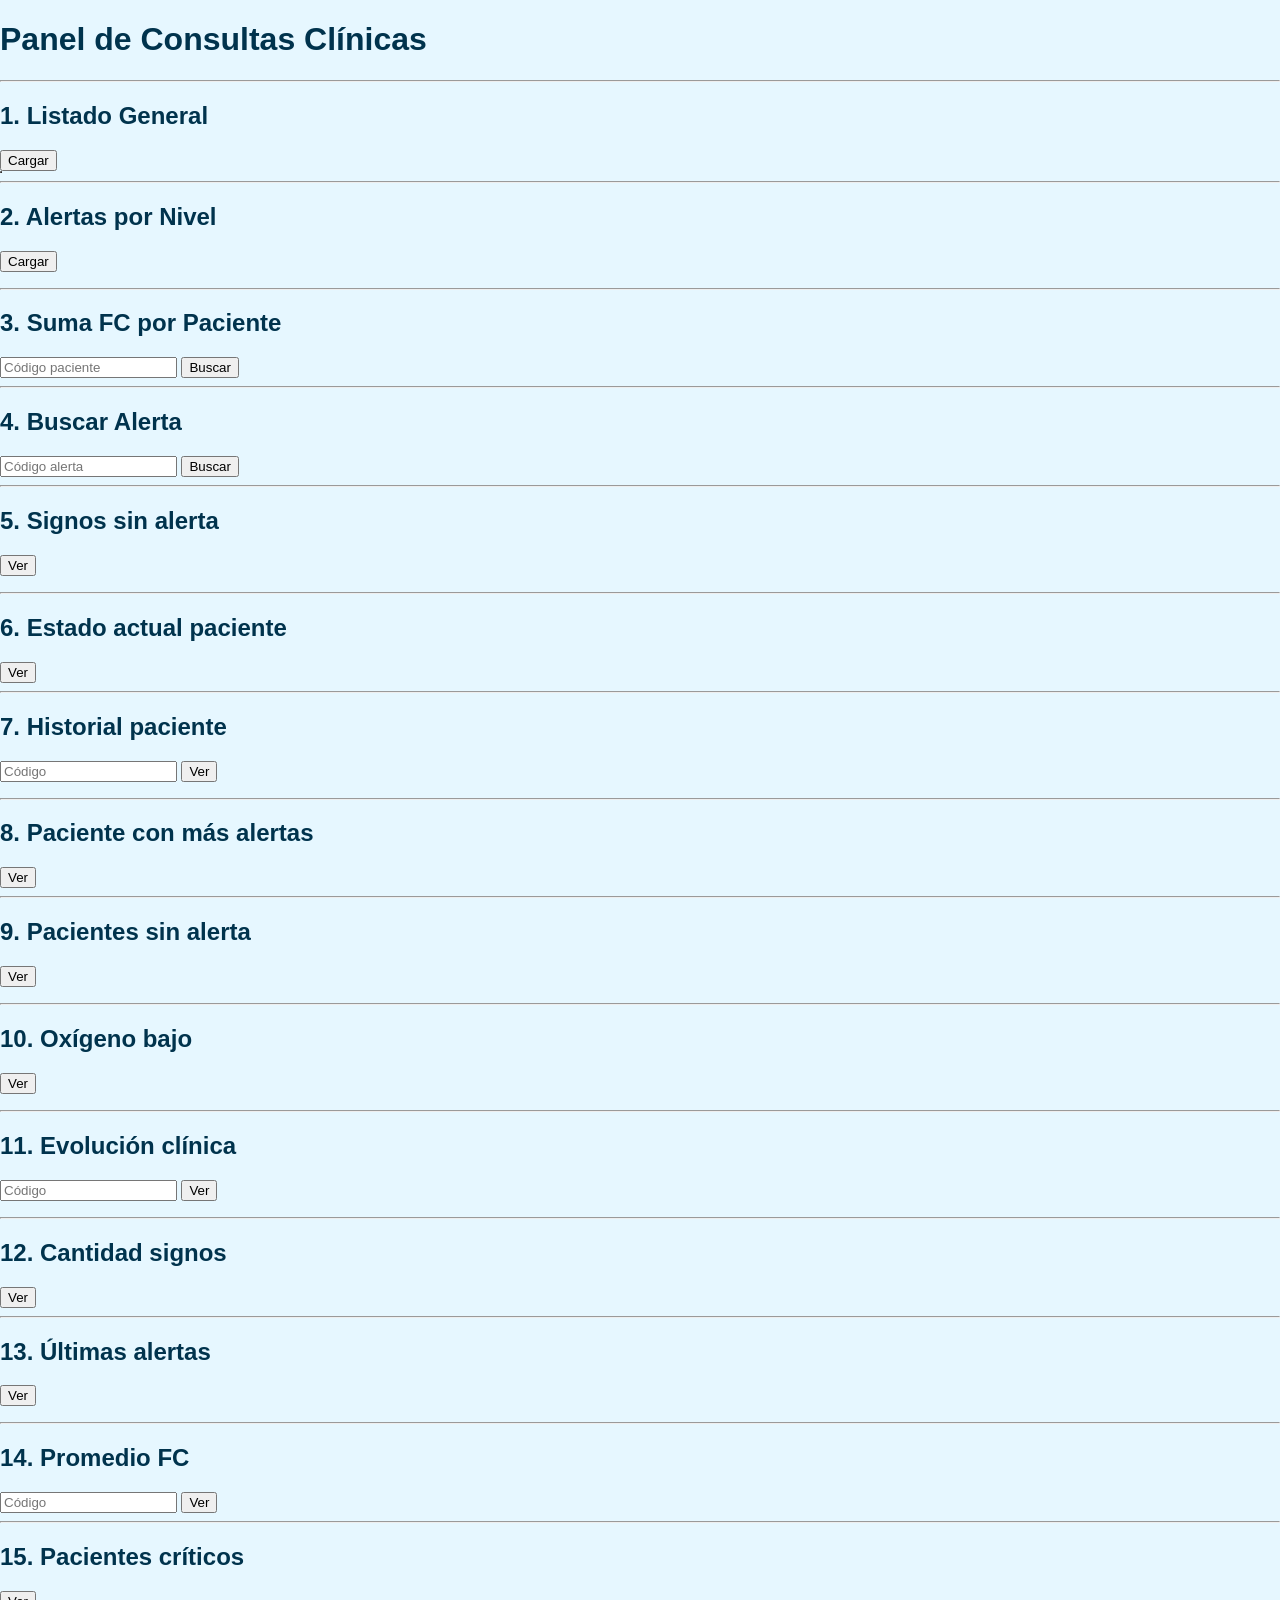
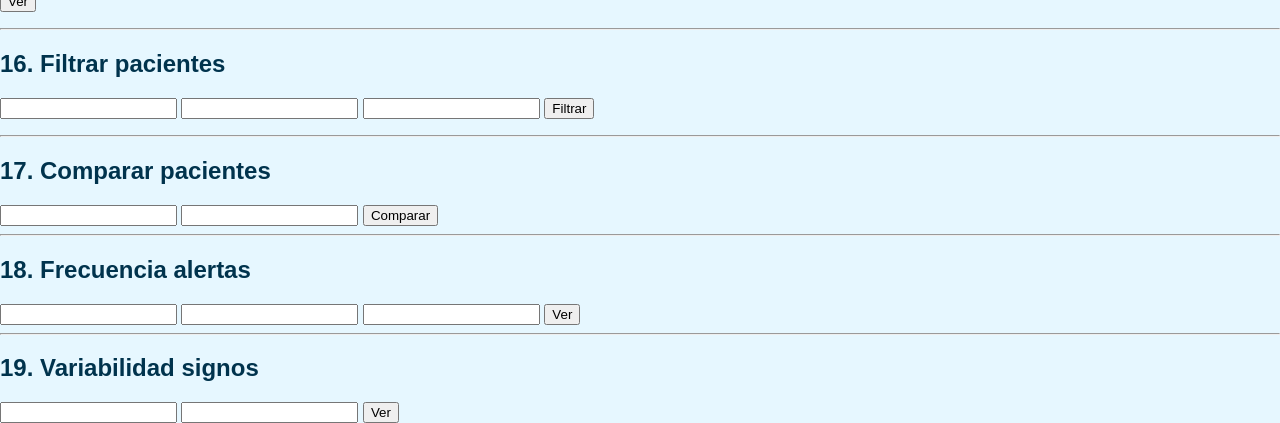
==== Frontend/pages/consultas.html @ 27ebd777 "arreglo de bug" ====
﻿<!DOCTYPE html>
<html lang="es">
<head>
    <meta charset="UTF-8">
    <title>Consultas Clínicas</title>
    <link rel="stylesheet" href="../css/styles.css">
</head>
<body>

    <h1>Panel de Consultas Clínicas</h1>

    <hr>

    <h2>1. Listado General</h2>
    <button onclick="listadoGeneral()">Cargar</button>
    <table border="1">
        <tbody id="tablaGeneral"></tbody>
    </table>

    <hr>

    <h2>2. Alertas por Nivel</h2>
    <button onclick="alertasNivel()">Cargar</button>
    <ul id="nivel"></ul>

    <hr>

    <h2>3. Suma FC por Paciente</h2>
    <input id="pacienteFC" placeholder="Código paciente">
    <button onclick="sumaFC()">Buscar</button>
    <div id="fc"></div>

    <hr>

    <h2>4. Buscar Alerta</h2>
    <input id="codAlerta" placeholder="Código alerta">
    <button onclick="buscarAlerta()">Buscar</button>
    <div id="alerta"></div>

    <hr>

    <h2>5. Signos sin alerta</h2>
    <button onclick="signosSinAlerta()">Ver</button>
    <ul id="sinAlerta"></ul>

    <hr>

    <h2>6. Estado actual paciente</h2>
    <button onclick="estadoPaciente()">Ver</button>
    <div id="estado"></div>

    <hr>

    <h2>7. Historial paciente</h2>
    <input id="histPaciente" placeholder="Código">
    <button onclick="historial()">Ver</button>
    <ul id="historial"></ul>

    <hr>

    <h2>8. Paciente con más alertas</h2>
    <button onclick="masAlertas()">Ver</button>
    <div id="mas"></div>

    <hr>

    <h2>9. Pacientes sin alerta</h2>
    <button onclick="sinAlertas()">Ver</button>
    <ul id="sin"></ul>

    <hr>

    <h2>10. Oxígeno bajo</h2>
    <button onclick="oxigenoBajo()">Ver</button>
    <ul id="oxi"></ul>

    <hr>

    <h2>11. Evolución clínica</h2>
    <input id="evoPaciente" placeholder="Código">
    <button onclick="evolucion()">Ver</button>
    <ul id="evo"></ul>

    <hr>

    <h2>12. Cantidad signos</h2>
    <button onclick="cantidadSignos()">Ver</button>
    <div id="cant"></div>

    <hr>

    <h2>13. Últimas alertas</h2>
    <button onclick="ultimasAlertas()">Ver</button>
    <ul id="ultimas"></ul>

    <hr>

    <h2>14. Promedio FC</h2>
    <input id="promPaciente" placeholder="Código">
    <button onclick="promedioFC()">Ver</button>
    <div id="prom"></div>

    <hr>

    <h2>15. Pacientes críticos</h2>
    <button onclick="criticos()">Ver</button>
    <ul id="criticos"></ul>

    <hr>

    <h2>16. Filtrar pacientes</h2>
    <input id="fcMin">
    <input id="fcMax">
    <input id="satMin">
    <button onclick="filtrar()">Filtrar</button>
    <ul id="filtrados"></ul>

    <hr>

    <h2>17. Comparar pacientes</h2>
    <input id="p1">
    <input id="p2">
    <button onclick="comparar()">Comparar</button>
    <div id="comp"></div>

    <hr>

    <h2>18. Frecuencia alertas</h2>
    <input id="faPaciente">
    <input id="fi">
    <input id="ff">
    <button onclick="freqAlertas()">Ver</button>
    <div id="fa"></div>

    <hr>

    <h2>19. Variabilidad signos</h2>
    <input id="vfi">
    <input id="vff">
    <button onclick="variabilidad()">Ver</button>
    <div id="var"></div>

    <script src="../js/consultas.js"></script>

</body>
</html>
---- Frontend/css/styles.css ----
﻿body {
    margin: 0;
    font-family: Arial, sans-serif;
    background: #e6f7ff;
    color: #00334d;
}

/* HEADER */
header {
    background: #00bcd4;
    color: white;
    text-align: center;
    padding: 20px;
}

/* CONTENEDOR */
.container {
    padding: 20px;
}

/* GRID */
.grid {
    display: grid;
    grid-template-columns: repeat(auto-fit, minmax(220px, 1fr));
    gap: 15px;
    margin-top: 20px;
}

/* TARJETAS */
.card {
    background: white;
    border: 2px solid #00bcd4;
    padding: 20px;
    text-align: center;
    text-decoration: none;
    color: #007c91;
    font-weight: bold;
    border-radius: 10px;
    transition: 0.3s;
}

    .card:hover {
        background: #00bcd4;
        color: white;
        transform: scale(1.05);
    }

/* FOOTER */
footer {
    text-align: center;
    padding: 15px;
    background: #b3ecff;
    margin-top: 30px;
}
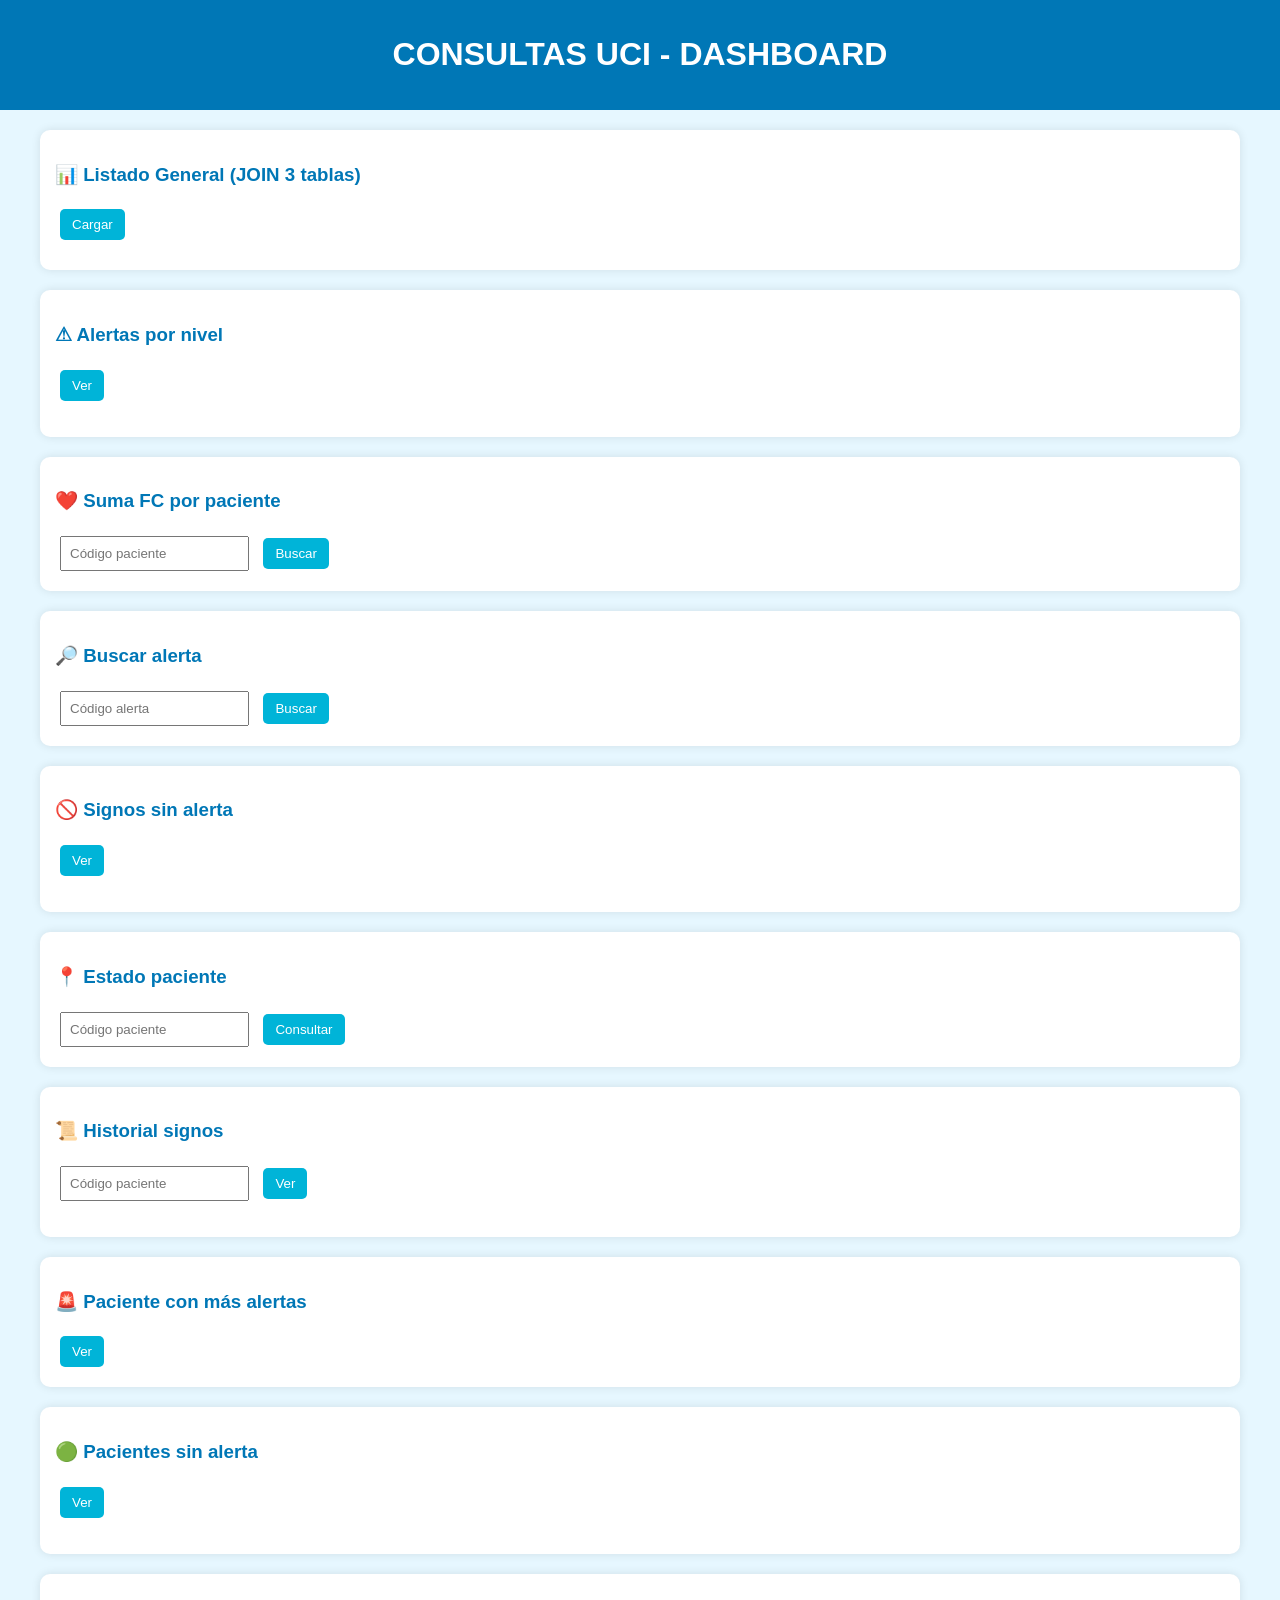
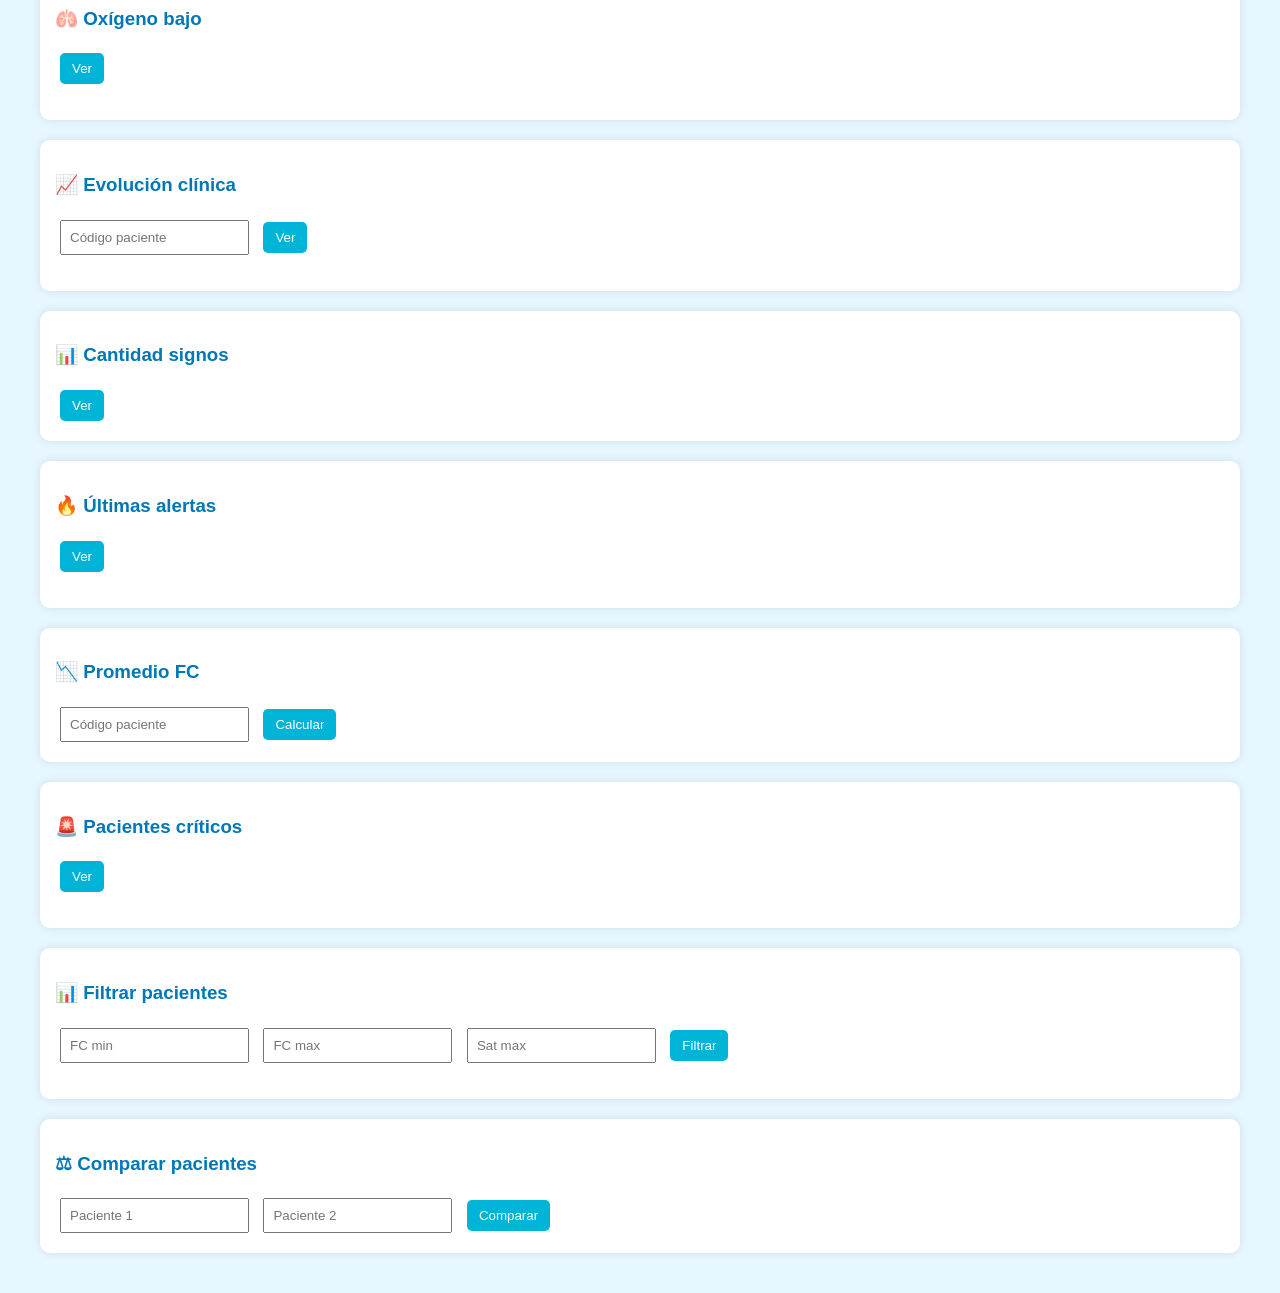
==== commit fd4a8bf1: "xd" ====
--- a/Frontend/pages/consultas.html
+++ b/Frontend/pages/consultas.html
@@ -1,146 +1,360 @@
 ﻿<!DOCTYPE html>
 <html lang="es">
 <head>
-    <meta charset="UTF-8">
-    <title>Consultas Clínicas</title>
-    <link rel="stylesheet" href="../css/styles.css">
+<meta charset="UTF-8">
+<title>Dashboard Consultas UCI</title>
+
+<style>
+body{
+    font-family: Arial;
+    margin:0;
+    background:#e6f7ff;
+}
+
+header{
+    background:#0077b6;
+    color:white;
+    padding:15px;
+    text-align:center;
+}
+
+.container{
+    max-width:1200px;
+    margin:auto;
+    padding:20px;
+}
+
+.card{
+    background:white;
+    padding:15px;
+    margin-bottom:20px;
+    border-radius:10px;
+    box-shadow:0 0 10px rgba(0,0,0,0.1);
+}
+
+h3{
+    color:#0077b6;
+}
+
+button{
+    background:#00b4d8;
+    border:none;
+    color:white;
+    padding:8px 12px;
+    margin:5px;
+    cursor:pointer;
+    border-radius:5px;
+}
+
+button:hover{
+    background:#0077b6;
+}
+
+input{
+    padding:8px;
+    margin:5px;
+}
+
+table{
+    width:100%;
+    border-collapse:collapse;
+    margin-top:10px;
+}
+
+th, td{
+    border:1px solid #ddd;
+    padding:8px;
+    text-align:center;
+}
+
+th{
+    background:#0077b6;
+    color:white;
+}
+</style>
 </head>
+
 <body>
 
-    <h1>Panel de Consultas Clínicas</h1>
-
-    <hr>
-
-    <h2>1. Listado General</h2>
-    <button onclick="listadoGeneral()">Cargar</button>
-    <table border="1">
-        <tbody id="tablaGeneral"></tbody>
-    </table>
-
-    <hr>
-
-    <h2>2. Alertas por Nivel</h2>
-    <button onclick="alertasNivel()">Cargar</button>
-    <ul id="nivel"></ul>
-
-    <hr>
-
-    <h2>3. Suma FC por Paciente</h2>
-    <input id="pacienteFC" placeholder="Código paciente">
-    <button onclick="sumaFC()">Buscar</button>
-    <div id="fc"></div>
-
-    <hr>
-
-    <h2>4. Buscar Alerta</h2>
-    <input id="codAlerta" placeholder="Código alerta">
-    <button onclick="buscarAlerta()">Buscar</button>
-    <div id="alerta"></div>
-
-    <hr>
-
-    <h2>5. Signos sin alerta</h2>
-    <button onclick="signosSinAlerta()">Ver</button>
-    <ul id="sinAlerta"></ul>
-
-    <hr>
-
-    <h2>6. Estado actual paciente</h2>
-    <button onclick="estadoPaciente()">Ver</button>
-    <div id="estado"></div>
-
-    <hr>
-
-    <h2>7. Historial paciente</h2>
-    <input id="histPaciente" placeholder="Código">
-    <button onclick="historial()">Ver</button>
-    <ul id="historial"></ul>
-
-    <hr>
-
-    <h2>8. Paciente con más alertas</h2>
-    <button onclick="masAlertas()">Ver</button>
-    <div id="mas"></div>
-
-    <hr>
-
-    <h2>9. Pacientes sin alerta</h2>
-    <button onclick="sinAlertas()">Ver</button>
-    <ul id="sin"></ul>
-
-    <hr>
-
-    <h2>10. Oxígeno bajo</h2>
-    <button onclick="oxigenoBajo()">Ver</button>
-    <ul id="oxi"></ul>
-
-    <hr>
-
-    <h2>11. Evolución clínica</h2>
-    <input id="evoPaciente" placeholder="Código">
-    <button onclick="evolucion()">Ver</button>
-    <ul id="evo"></ul>
-
-    <hr>
-
-    <h2>12. Cantidad signos</h2>
-    <button onclick="cantidadSignos()">Ver</button>
-    <div id="cant"></div>
-
-    <hr>
-
-    <h2>13. Últimas alertas</h2>
-    <button onclick="ultimasAlertas()">Ver</button>
-    <ul id="ultimas"></ul>
-
-    <hr>
-
-    <h2>14. Promedio FC</h2>
-    <input id="promPaciente" placeholder="Código">
-    <button onclick="promedioFC()">Ver</button>
-    <div id="prom"></div>
-
-    <hr>
-
-    <h2>15. Pacientes críticos</h2>
-    <button onclick="criticos()">Ver</button>
-    <ul id="criticos"></ul>
-
-    <hr>
-
-    <h2>16. Filtrar pacientes</h2>
-    <input id="fcMin">
-    <input id="fcMax">
-    <input id="satMin">
-    <button onclick="filtrar()">Filtrar</button>
-    <ul id="filtrados"></ul>
-
-    <hr>
-
-    <h2>17. Comparar pacientes</h2>
-    <input id="p1">
-    <input id="p2">
-    <button onclick="comparar()">Comparar</button>
-    <div id="comp"></div>
-
-    <hr>
-
-    <h2>18. Frecuencia alertas</h2>
-    <input id="faPaciente">
-    <input id="fi">
-    <input id="ff">
-    <button onclick="freqAlertas()">Ver</button>
-    <div id="fa"></div>
-
-    <hr>
-
-    <h2>19. Variabilidad signos</h2>
-    <input id="vfi">
-    <input id="vff">
-    <button onclick="variabilidad()">Ver</button>
-    <div id="var"></div>
-
-    <script src="../js/consultas.js"></script>
+<header>
+<h1>CONSULTAS UCI - DASHBOARD</h1>
+</header>
+
+<div class="container">
+
+<!-- 1 -->
+<div class="card">
+<h3>📊 Listado General (JOIN 3 tablas)</h3>
+<button onclick="listadoGeneral()">Cargar</button>
+<table><tbody id="tablaGeneral"></tbody></table>
+</div>
+
+<!-- 2 -->
+<div class="card">
+<h3>⚠ Alertas por nivel</h3>
+<button onclick="alertasNivel()">Ver</button>
+<ul id="nivel"></ul>
+</div>
+
+<!-- 3 -->
+<div class="card">
+<h3>❤️ Suma FC por paciente</h3>
+<input id="pacienteFC" placeholder="Código paciente">
+<button onclick="sumaFC()">Buscar</button>
+<div id="fc"></div>
+</div>
+
+<!-- 4 -->
+<div class="card">
+<h3>🔎 Buscar alerta</h3>
+<input id="codAlerta" placeholder="Código alerta">
+<button onclick="buscarAlerta()">Buscar</button>
+<div id="alerta"></div>
+</div>
+
+<!-- 5 -->
+<div class="card">
+<h3>🚫 Signos sin alerta</h3>
+<button onclick="signosSinAlerta()">Ver</button>
+<ul id="sinAlerta"></ul>
+</div>
+
+<!-- 6 -->
+<div class="card">
+<h3>📍 Estado paciente</h3>
+<input id="estadoPacienteCod" placeholder="Código paciente">
+<button onclick="estadoPaciente()">Consultar</button>
+<div id="estado"></div>
+</div>
+
+<!-- 7 -->
+<div class="card">
+<h3>📜 Historial signos</h3>
+<input id="histPaciente" placeholder="Código paciente">
+<button onclick="historial()">Ver</button>
+<ul id="historial"></ul>
+</div>
+
+<!-- 8 -->
+<div class="card">
+<h3>🚨 Paciente con más alertas</h3>
+<button onclick="masAlertas()">Ver</button>
+<div id="mas"></div>
+</div>
+
+<!-- 9 -->
+<div class="card">
+<h3>🟢 Pacientes sin alerta</h3>
+<button onclick="sinAlertas()">Ver</button>
+<ul id="sin"></ul>
+</div>
+
+<!-- 10 -->
+<div class="card">
+<h3>🫁 Oxígeno bajo</h3>
+<button onclick="oxigenoBajo()">Ver</button>
+<ul id="oxi"></ul>
+</div>
+
+<!-- 11 -->
+<div class="card">
+<h3>📈 Evolución clínica</h3>
+<input id="evoPaciente" placeholder="Código paciente">
+<button onclick="evolucion()">Ver</button>
+<ul id="evo"></ul>
+</div>
+
+<!-- 12 -->
+<div class="card">
+<h3>📊 Cantidad signos</h3>
+<button onclick="cantidadSignos()">Ver</button>
+<div id="cant"></div>
+</div>
+
+<!-- 13 -->
+<div class="card">
+<h3>🔥 Últimas alertas</h3>
+<button onclick="ultimasAlertas()">Ver</button>
+<ul id="ultimas"></ul>
+</div>
+
+<!-- 14 -->
+<div class="card">
+<h3>📉 Promedio FC</h3>
+<input id="promPaciente" placeholder="Código paciente">
+<button onclick="promedioFC()">Calcular</button>
+<div id="prom"></div>
+</div>
+
+<!-- 15 -->
+<div class="card">
+<h3>🚨 Pacientes críticos</h3>
+<button onclick="criticos()">Ver</button>
+<ul id="criticos"></ul>
+</div>
+
+<!-- 16 -->
+<div class="card">
+<h3>📊 Filtrar pacientes</h3>
+<input id="fcMin" placeholder="FC min">
+<input id="fcMax" placeholder="FC max">
+<input id="satMin" placeholder="Sat max">
+<button onclick="filtrar()">Filtrar</button>
+<ul id="filtrados"></ul>
+</div>
+
+<!-- 17 -->
+<div class="card">
+<h3>⚖ Comparar pacientes</h3>
+<input id="p1" placeholder="Paciente 1">
+<input id="p2" placeholder="Paciente 2">
+<button onclick="comparar()">Comparar</button>
+<div id="comp"></div>
+</div>
+
+</div>
+
+<script>
+
+const API = "https://cuidados-criticos-production.up.railway.app/api/Consultas";
+
+// 1
+async function listadoGeneral(){
+    const r = await fetch(API + "/listado-general");
+    const d = await r.json();
+    document.getElementById("tablaGeneral").innerHTML =
+        d.map(x => `<tr><td>${JSON.stringify(x)}</td></tr>`).join("");
+}
+
+// 2
+async function alertasNivel(){
+    const r = await fetch(API + "/alertas-por-nivel");
+    const d = await r.json();
+    document.getElementById("nivel").innerHTML =
+        d.map(x => `<li>${x.nivel} - ${x.cantidad}</li>`).join("");
+}
+
+// 3
+async function sumaFC(){
+    const c = document.getElementById("pacienteFC").value;
+    const r = await fetch(API + `/frecuencia-cardiaca-por-paciente?codigo=${c}`);
+    document.getElementById("fc").innerText = await r.text();
+}
+
+// 4
+async function buscarAlerta(){
+    const c = document.getElementById("codAlerta").value;
+    const r = await fetch(API + `/Alerta-por-codigo/${c}`);
+    document.getElementById("alerta").innerText = await r.text();
+}
+
+// 5
+async function signosSinAlerta(){
+    const r = await fetch(API + "/Signo-sin-alerta");
+    const d = await r.json();
+    document.getElementById("sinAlerta").innerHTML =
+        d.map(x => `<li>${x.codigoSigno}</li>`).join("");
+}
+
+// 6
+async function estadoPaciente(){
+    const c = document.getElementById("estadoPacienteCod").value;
+    const r = await fetch(API + `/estado-actual-paciente/${c}`);
+    document.getElementById("estado").innerText = await r.text();
+}
+
+// 7
+async function historial(){
+    const c = document.getElementById("histPaciente").value;
+    const r = await fetch(API + `/historial-signos/${c}`);
+    const d = await r.json();
+    document.getElementById("historial").innerHTML =
+        d.map(x => `<li>${JSON.stringify(x)}</li>`).join("");
+}
+
+// 8
+async function masAlertas(){
+    const r = await fetch(API + "/Paciente-con-mas-alertas");
+    document.getElementById("mas").innerText = await r.text();
+}
+
+// 9
+async function sinAlertas(){
+    const r = await fetch(API + "/Paciente-sin-alerta");
+    const d = await r.json();
+    document.getElementById("sin").innerHTML =
+        d.map(x => `<li>${x.codigo}</li>`).join("");
+}
+
+// 10
+async function oxigenoBajo(){
+    const r = await fetch(API + "/Oxigeno%20bajo");
+    const d = await r.json();
+    document.getElementById("oxi").innerHTML =
+        d.map(x => `<li>${x.codigo} - ${x.saturacion_oxigeno}</li>`).join("");
+}
+
+// 11
+async function evolucion(){
+    const c = document.getElementById("evoPaciente").value;
+    const r = await fetch(API + `/evolucion-clinica/${c}`);
+    const d = await r.json();
+    document.getElementById("evo").innerHTML =
+        d.map(x => `<li>${JSON.stringify(x)}</li>`).join("");
+}
+
+// 12
+async function cantidadSignos(){
+    const r = await fetch(API + "/Cantidad-signos");
+    document.getElementById("cant").innerText = await r.text();
+}
+
+// 13
+async function ultimasAlertas(){
+    const r = await fetch(API + "/Mostrar-ultimas-alertas");
+    const d = await r.json();
+    document.getElementById("ultimas").innerHTML =
+        d.map(x => `<li>${x.codigo}</li>`).join("");
+}
+
+// 14
+async function promedioFC(){
+    const c = document.getElementById("promPaciente").value;
+    const r = await fetch(API + `/promedio-fc/${c}`);
+    document.getElementById("prom").innerText = await r.text();
+}
+
+// 15
+async function criticos(){
+    const r = await fetch(API + "/Pacientes-criticos-con-alerta");
+    const d = await r.json();
+    document.getElementById("criticos").innerHTML =
+        d.map(x => `<li>${x.pacienteCritico}</li>`).join("");
+}
+
+// 16
+async function filtrar(){
+    const fcMin = document.getElementById("fcMin").value;
+    const fcMax = document.getElementById("fcMax").value;
+    const satMin = document.getElementById("satMin").value;
+
+    const r = await fetch(API + `/filtrar-pacientes-rango?fcMin=${fcMin}&fcMax=${fcMax}&satMin=${satMin}`);
+    const d = await r.json();
+
+    document.getElementById("filtrados").innerHTML =
+        d.map(x => `<li>${x.paciente}</li>`).join("");
+}
+
+// 17
+async function comparar(){
+    const p1 = document.getElementById("p1").value;
+    const p2 = document.getElementById("p2").value;
+
+    const r = await fetch(API + `/comparar-pacientes?cod1=${p1}&cod2=${p2}`);
+    document.getElementById("comp").innerText = await r.text();
+}
+
+</script>
 
 </body>
 </html>
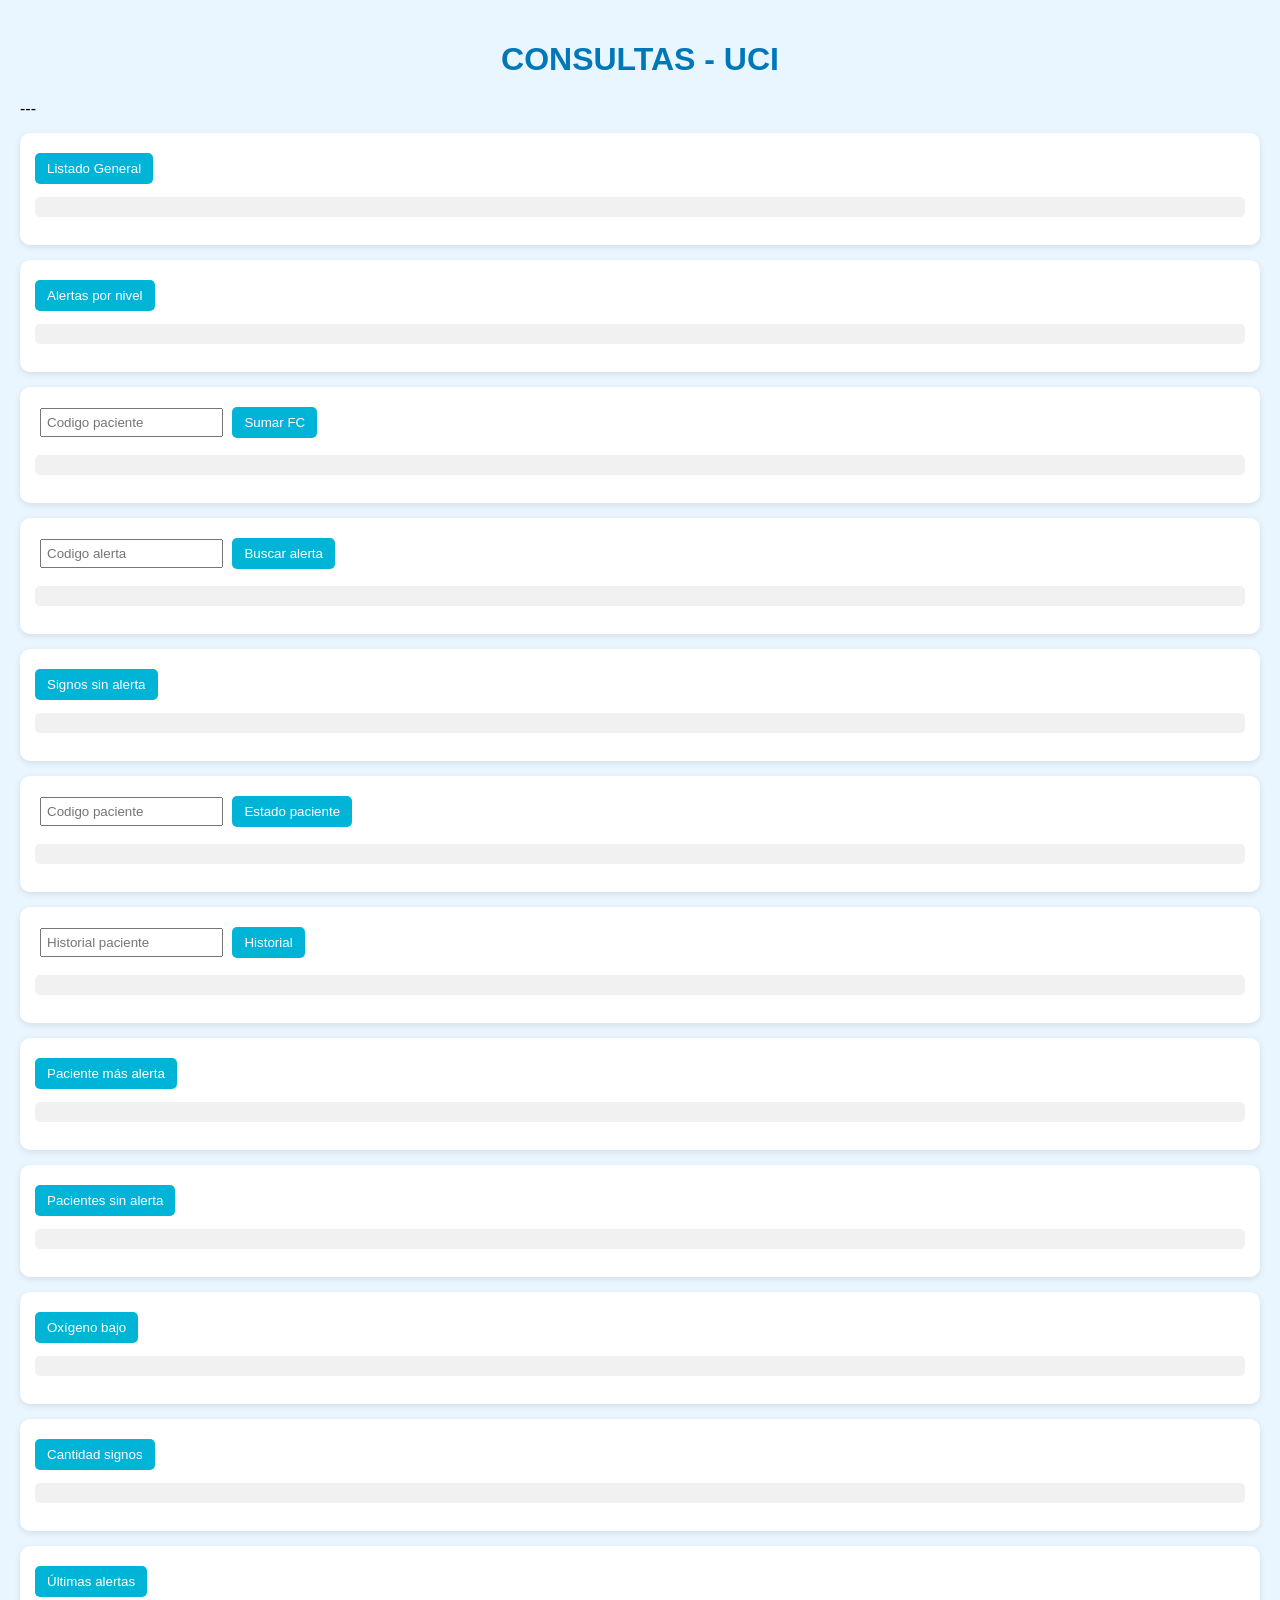
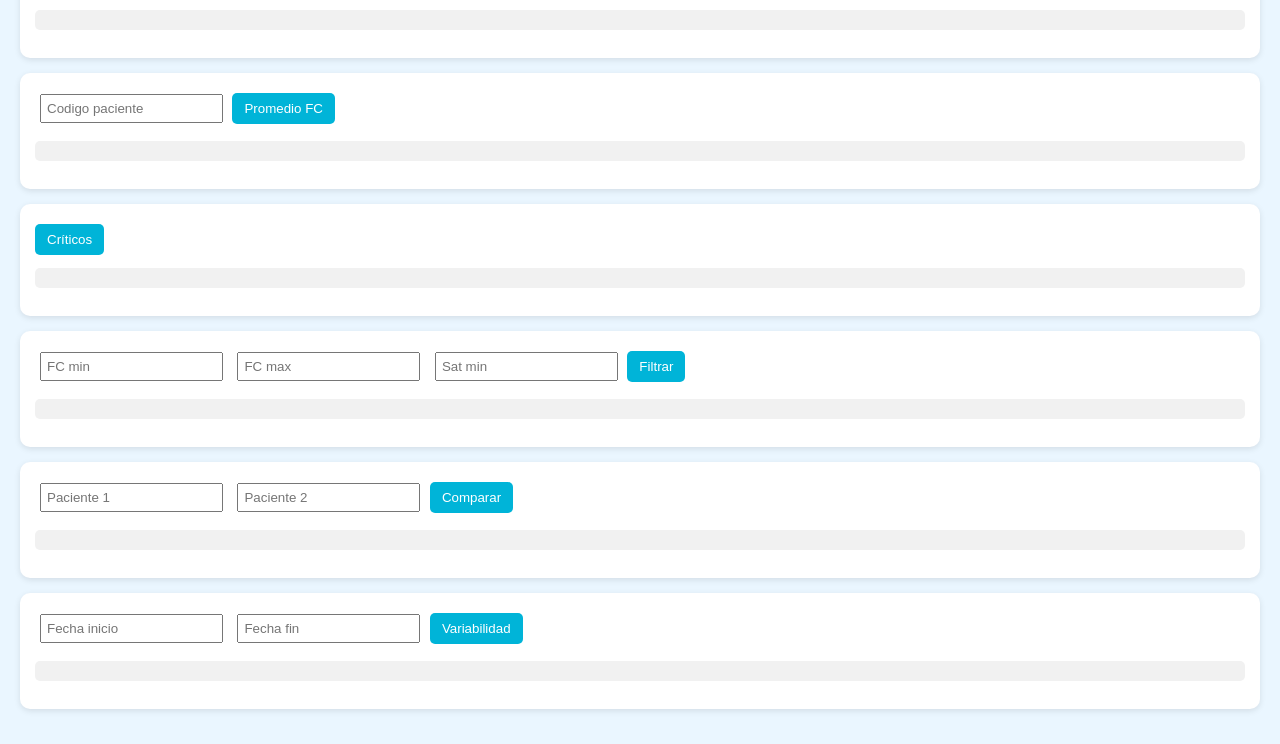
==== commit d3fe9ed1: "cd" ====
--- a/Frontend/pages/consultas.html
+++ b/Frontend/pages/consultas.html
@@ -2,359 +2,334 @@
 <html lang="es">
 <head>
 <meta charset="UTF-8">
-<title>Dashboard Consultas UCI</title>
+<title>Consultas - Cuidados Críticos</title>
 
 <style>
-body{
-    font-family: Arial;
-    margin:0;
-    background:#e6f7ff;
-}
-
-header{
-    background:#0077b6;
-    color:white;
-    padding:15px;
-    text-align:center;
-}
-
-.container{
-    max-width:1200px;
-    margin:auto;
-    padding:20px;
-}
-
-.card{
-    background:white;
-    padding:15px;
-    margin-bottom:20px;
-    border-radius:10px;
-    box-shadow:0 0 10px rgba(0,0,0,0.1);
-}
-
-h3{
-    color:#0077b6;
-}
-
-button{
-    background:#00b4d8;
-    border:none;
-    color:white;
-    padding:8px 12px;
-    margin:5px;
-    cursor:pointer;
-    border-radius:5px;
-}
-
-button:hover{
-    background:#0077b6;
-}
-
-input{
-    padding:8px;
-    margin:5px;
-}
-
-table{
-    width:100%;
-    border-collapse:collapse;
-    margin-top:10px;
-}
-
-th, td{
-    border:1px solid #ddd;
-    padding:8px;
-    text-align:center;
-}
-
-th{
-    background:#0077b6;
-    color:white;
-}
+    body {
+        font-family: Arial;
+        background: #eaf6ff;
+        margin: 0;
+        padding: 20px;
+    }
+
+    h1 {
+        text-align: center;
+        color: #0077b6;
+    }
+
+    .card {
+        background: white;
+        padding: 15px;
+        margin: 15px 0;
+        border-radius: 10px;
+        box-shadow: 0px 2px 6px rgba(0,0,0,0.1);
+    }
+
+    button {
+        background: #00b4d8;
+        color: white;
+        border: none;
+        padding: 8px 12px;
+        margin-top: 5px;
+        cursor: pointer;
+        border-radius: 5px;
+    }
+
+    button:hover {
+        background: #0077b6;
+    }
+
+    input {
+        padding: 5px;
+        margin: 5px;
+    }
+
+    pre {
+        background: #f1f1f1;
+        padding: 10px;
+        border-radius: 5px;
+    }
 </style>
 </head>
 
 <body>
 
-<header>
-<h1>CONSULTAS UCI - DASHBOARD</h1>
-</header>
-
-<div class="container">
-
-<!-- 1 -->
-<div class="card">
-<h3>📊 Listado General (JOIN 3 tablas)</h3>
-<button onclick="listadoGeneral()">Cargar</button>
-<table><tbody id="tablaGeneral"></tbody></table>
-</div>
-
-<!-- 2 -->
-<div class="card">
-<h3>⚠ Alertas por nivel</h3>
-<button onclick="alertasNivel()">Ver</button>
-<ul id="nivel"></ul>
-</div>
-
-<!-- 3 -->
-<div class="card">
-<h3>❤️ Suma FC por paciente</h3>
-<input id="pacienteFC" placeholder="Código paciente">
-<button onclick="sumaFC()">Buscar</button>
-<div id="fc"></div>
-</div>
-
-<!-- 4 -->
-<div class="card">
-<h3>🔎 Buscar alerta</h3>
-<input id="codAlerta" placeholder="Código alerta">
-<button onclick="buscarAlerta()">Buscar</button>
-<div id="alerta"></div>
-</div>
-
-<!-- 5 -->
-<div class="card">
-<h3>🚫 Signos sin alerta</h3>
-<button onclick="signosSinAlerta()">Ver</button>
-<ul id="sinAlerta"></ul>
-</div>
-
-<!-- 6 -->
-<div class="card">
-<h3>📍 Estado paciente</h3>
-<input id="estadoPacienteCod" placeholder="Código paciente">
-<button onclick="estadoPaciente()">Consultar</button>
-<div id="estado"></div>
-</div>
-
-<!-- 7 -->
-<div class="card">
-<h3>📜 Historial signos</h3>
-<input id="histPaciente" placeholder="Código paciente">
-<button onclick="historial()">Ver</button>
-<ul id="historial"></ul>
-</div>
-
-<!-- 8 -->
-<div class="card">
-<h3>🚨 Paciente con más alertas</h3>
-<button onclick="masAlertas()">Ver</button>
-<div id="mas"></div>
-</div>
-
-<!-- 9 -->
-<div class="card">
-<h3>🟢 Pacientes sin alerta</h3>
-<button onclick="sinAlertas()">Ver</button>
-<ul id="sin"></ul>
-</div>
-
-<!-- 10 -->
-<div class="card">
-<h3>🫁 Oxígeno bajo</h3>
-<button onclick="oxigenoBajo()">Ver</button>
-<ul id="oxi"></ul>
-</div>
-
-<!-- 11 -->
-<div class="card">
-<h3>📈 Evolución clínica</h3>
-<input id="evoPaciente" placeholder="Código paciente">
-<button onclick="evolucion()">Ver</button>
-<ul id="evo"></ul>
-</div>
-
-<!-- 12 -->
-<div class="card">
-<h3>📊 Cantidad signos</h3>
-<button onclick="cantidadSignos()">Ver</button>
-<div id="cant"></div>
-</div>
-
-<!-- 13 -->
-<div class="card">
-<h3>🔥 Últimas alertas</h3>
-<button onclick="ultimasAlertas()">Ver</button>
-<ul id="ultimas"></ul>
-</div>
-
-<!-- 14 -->
-<div class="card">
-<h3>📉 Promedio FC</h3>
-<input id="promPaciente" placeholder="Código paciente">
-<button onclick="promedioFC()">Calcular</button>
-<div id="prom"></div>
-</div>
-
-<!-- 15 -->
-<div class="card">
-<h3>🚨 Pacientes críticos</h3>
-<button onclick="criticos()">Ver</button>
-<ul id="criticos"></ul>
-</div>
-
-<!-- 16 -->
-<div class="card">
-<h3>📊 Filtrar pacientes</h3>
+<h1>CONSULTAS - UCI</h1>
+
+<script>
+const API = "https://cuidados-criticos-production.up.railway.app";
+
+/* =========================
+   1. LISTADO GENERAL
+========================= */
+async function listadoGeneral() {
+    const r = await fetch(`${API}/listado-general`);
+    const d = await r.json();
+    document.getElementById("r1").innerHTML = JSON.stringify(d, null, 2);
+}
+
+/* =========================
+   2. ALERTAS POR NIVEL
+========================= */
+async function alertasNivel() {
+    const r = await fetch(`${API}/alertas-por-nivel`);
+    const d = await r.json();
+    document.getElementById("r2").innerHTML = JSON.stringify(d, null, 2);
+}
+
+/* =========================
+   3. SUMA FC
+========================= */
+async function sumaFC() {
+    const c = document.getElementById("fcCodigo").value;
+    const r = await fetch(`${API}/frecuencia-cardiaca-por-paciente?codigo=${c}`);
+    const d = await r.json();
+    document.getElementById("r3").innerHTML = JSON.stringify(d, null, 2);
+}
+
+/* =========================
+   4. ALERTA POR CODIGO
+========================= */
+async function alertaCodigo() {
+    const c = document.getElementById("codAlerta").value;
+    const r = await fetch(`${API}/Alerta-por-codigo/${c}`);
+    const d = await r.json();
+    document.getElementById("r4").innerHTML = JSON.stringify(d, null, 2);
+}
+
+/* =========================
+   5. SIGNO SIN ALERTA
+========================= */
+async function sinAlerta() {
+    const r = await fetch(`${API}/Signo-sin-alerta`);
+    const d = await r.json();
+    document.getElementById("r5").innerHTML = JSON.stringify(d, null, 2);
+}
+
+/* =========================
+   6. ESTADO PACIENTE
+========================= */
+async function estadoPaciente() {
+    const c = document.getElementById("pacEstado").value;
+    const r = await fetch(`${API}/estado-actual-paciente/${c}`);
+    const d = await r.json();
+    document.getElementById("r6").innerHTML = JSON.stringify(d, null, 2);
+}
+
+/* =========================
+   7. HISTORIAL
+========================= */
+async function historial() {
+    const c = document.getElementById("hist").value;
+    const r = await fetch(`${API}/historial-signos/${c}`);
+    const d = await r.json();
+    document.getElementById("r7").innerHTML = JSON.stringify(d, null, 2);
+}
+
+/* =========================
+   8. MAS ALERTAS
+========================= */
+async function masAlertas() {
+    const r = await fetch(`${API}/Paciente-con-mas-alertas`);
+    const d = await r.json();
+    document.getElementById("r8").innerHTML = JSON.stringify(d, null, 2);
+}
+
+/* =========================
+   9. SIN ALERTAS
+========================= */
+async function sinAlertas() {
+    const r = await fetch(`${API}/Paciente-sin-alerta`);
+    const d = await r.json();
+    document.getElementById("r9").innerHTML = JSON.stringify(d, null, 2);
+}
+
+/* =========================
+   10. OXIGENO BAJO
+========================= */
+async function oxigeno() {
+    const r = await fetch(`${API}/Oxigeno%20bajo`);
+    const d = await r.json();
+    document.getElementById("r10").innerHTML = JSON.stringify(d, null, 2);
+}
+
+/* =========================
+   11. CANTIDAD SIGNOS
+========================= */
+async function cantidad() {
+    const r = await fetch(`${API}/Cantidad-signos`);
+    const d = await r.json();
+    document.getElementById("r11").innerHTML = JSON.stringify(d, null, 2);
+}
+
+/* =========================
+   12. ULTIMAS ALERTAS
+========================= */
+async function ultimas() {
+    const r = await fetch(`${API}/Mostrar-ultimas-alertas`);
+    const d = await r.json();
+    document.getElementById("r12").innerHTML = JSON.stringify(d, null, 2);
+}
+
+/* =========================
+   13. PROMEDIO FC
+========================= */
+async function promedio() {
+    const c = document.getElementById("prom").value;
+    const r = await fetch(`${API}/promedio-fc/${c}`);
+    const d = await r.json();
+    document.getElementById("r13").innerHTML = JSON.stringify(d, null, 2);
+}
+
+/* =========================
+   14. CRITICOS
+========================= */
+async function criticos() {
+    const r = await fetch(`${API}/Pacientes-criticos-con-alerta`);
+    const d = await r.json();
+    document.getElementById("r14").innerHTML = JSON.stringify(d, null, 2);
+}
+
+/* =========================
+   15. FILTRAR
+========================= */
+async function filtrar() {
+    const fcMin = document.getElementById("fcMin").value;
+    const fcMax = document.getElementById("fcMax").value;
+    const sat = document.getElementById("sat").value;
+
+    const r = await fetch(`${API}/filtrar-pacientes-rango?fcMin=${fcMin}&fcMax=${fcMax}&satMin=${sat}`);
+    const d = await r.json();
+
+    document.getElementById("r15").innerHTML = JSON.stringify(d, null, 2);
+}
+
+/* =========================
+   16. COMPARAR
+========================= */
+async function comparar() {
+    const c1 = document.getElementById("c1").value;
+    const c2 = document.getElementById("c2").value;
+
+    const r = await fetch(`${API}/comparar-pacientes?cod1=${c1}&cod2=${c2}`);
+    const d = await r.json();
+
+    document.getElementById("r16").innerHTML = JSON.stringify(d, null, 2);
+}
+
+/* =========================
+   17. VARIABILIDAD
+========================= */
+async function variabilidad() {
+    const fi = document.getElementById("fi").value;
+    const ff = document.getElementById("ff").value;
+
+    const r = await fetch(`${API}/variabilidad-signos?fechaInicio=${fi}&fechaFin=${ff}`);
+    const d = await r.json();
+
+    document.getElementById("r17").innerHTML = JSON.stringify(d, null, 2);
+}
+</script>
+
+---
+
+<!-- UI -->
+<div class="card">
+<button onclick="listadoGeneral()">Listado General</button>
+<pre id="r1"></pre>
+</div>
+
+<div class="card">
+<button onclick="alertasNivel()">Alertas por nivel</button>
+<pre id="r2"></pre>
+</div>
+
+<div class="card">
+<input id="fcCodigo" placeholder="Codigo paciente">
+<button onclick="sumaFC()">Sumar FC</button>
+<pre id="r3"></pre>
+</div>
+
+<div class="card">
+<input id="codAlerta" placeholder="Codigo alerta">
+<button onclick="alertaCodigo()">Buscar alerta</button>
+<pre id="r4"></pre>
+</div>
+
+<div class="card">
+<button onclick="sinAlerta()">Signos sin alerta</button>
+<pre id="r5"></pre>
+</div>
+
+<div class="card">
+<input id="pacEstado" placeholder="Codigo paciente">
+<button onclick="estadoPaciente()">Estado paciente</button>
+<pre id="r6"></pre>
+</div>
+
+<div class="card">
+<input id="hist" placeholder="Historial paciente">
+<button onclick="historial()">Historial</button>
+<pre id="r7"></pre>
+</div>
+
+<div class="card">
+<button onclick="masAlertas()">Paciente más alerta</button>
+<pre id="r8"></pre>
+</div>
+
+<div class="card">
+<button onclick="sinAlertas()">Pacientes sin alerta</button>
+<pre id="r9"></pre>
+</div>
+
+<div class="card">
+<button onclick="oxigeno()">Oxígeno bajo</button>
+<pre id="r10"></pre>
+</div>
+
+<div class="card">
+<button onclick="cantidad()">Cantidad signos</button>
+<pre id="r11"></pre>
+</div>
+
+<div class="card">
+<button onclick="ultimas()">Últimas alertas</button>
+<pre id="r12"></pre>
+</div>
+
+<div class="card">
+<input id="prom" placeholder="Codigo paciente">
+<button onclick="promedio()">Promedio FC</button>
+<pre id="r13"></pre>
+</div>
+
+<div class="card">
+<button onclick="criticos()">Críticos</button>
+<pre id="r14"></pre>
+</div>
+
+<div class="card">
 <input id="fcMin" placeholder="FC min">
 <input id="fcMax" placeholder="FC max">
-<input id="satMin" placeholder="Sat max">
+<input id="sat" placeholder="Sat min">
 <button onclick="filtrar()">Filtrar</button>
-<ul id="filtrados"></ul>
-</div>
-
-<!-- 17 -->
-<div class="card">
-<h3>⚖ Comparar pacientes</h3>
-<input id="p1" placeholder="Paciente 1">
-<input id="p2" placeholder="Paciente 2">
+<pre id="r15"></pre>
+</div>
+
+<div class="card">
+<input id="c1" placeholder="Paciente 1">
+<input id="c2" placeholder="Paciente 2">
 <button onclick="comparar()">Comparar</button>
-<div id="comp"></div>
-</div>
-
-</div>
-
-<script>
-
-const API = "https://cuidados-criticos-production.up.railway.app/api/Consultas";
-
-// 1
-async function listadoGeneral(){
-    const r = await fetch(API + "/listado-general");
-    const d = await r.json();
-    document.getElementById("tablaGeneral").innerHTML =
-        d.map(x => `<tr><td>${JSON.stringify(x)}</td></tr>`).join("");
-}
-
-// 2
-async function alertasNivel(){
-    const r = await fetch(API + "/alertas-por-nivel");
-    const d = await r.json();
-    document.getElementById("nivel").innerHTML =
-        d.map(x => `<li>${x.nivel} - ${x.cantidad}</li>`).join("");
-}
-
-// 3
-async function sumaFC(){
-    const c = document.getElementById("pacienteFC").value;
-    const r = await fetch(API + `/frecuencia-cardiaca-por-paciente?codigo=${c}`);
-    document.getElementById("fc").innerText = await r.text();
-}
-
-// 4
-async function buscarAlerta(){
-    const c = document.getElementById("codAlerta").value;
-    const r = await fetch(API + `/Alerta-por-codigo/${c}`);
-    document.getElementById("alerta").innerText = await r.text();
-}
-
-// 5
-async function signosSinAlerta(){
-    const r = await fetch(API + "/Signo-sin-alerta");
-    const d = await r.json();
-    document.getElementById("sinAlerta").innerHTML =
-        d.map(x => `<li>${x.codigoSigno}</li>`).join("");
-}
-
-// 6
-async function estadoPaciente(){
-    const c = document.getElementById("estadoPacienteCod").value;
-    const r = await fetch(API + `/estado-actual-paciente/${c}`);
-    document.getElementById("estado").innerText = await r.text();
-}
-
-// 7
-async function historial(){
-    const c = document.getElementById("histPaciente").value;
-    const r = await fetch(API + `/historial-signos/${c}`);
-    const d = await r.json();
-    document.getElementById("historial").innerHTML =
-        d.map(x => `<li>${JSON.stringify(x)}</li>`).join("");
-}
-
-// 8
-async function masAlertas(){
-    const r = await fetch(API + "/Paciente-con-mas-alertas");
-    document.getElementById("mas").innerText = await r.text();
-}
-
-// 9
-async function sinAlertas(){
-    const r = await fetch(API + "/Paciente-sin-alerta");
-    const d = await r.json();
-    document.getElementById("sin").innerHTML =
-        d.map(x => `<li>${x.codigo}</li>`).join("");
-}
-
-// 10
-async function oxigenoBajo(){
-    const r = await fetch(API + "/Oxigeno%20bajo");
-    const d = await r.json();
-    document.getElementById("oxi").innerHTML =
-        d.map(x => `<li>${x.codigo} - ${x.saturacion_oxigeno}</li>`).join("");
-}
-
-// 11
-async function evolucion(){
-    const c = document.getElementById("evoPaciente").value;
-    const r = await fetch(API + `/evolucion-clinica/${c}`);
-    const d = await r.json();
-    document.getElementById("evo").innerHTML =
-        d.map(x => `<li>${JSON.stringify(x)}</li>`).join("");
-}
-
-// 12
-async function cantidadSignos(){
-    const r = await fetch(API + "/Cantidad-signos");
-    document.getElementById("cant").innerText = await r.text();
-}
-
-// 13
-async function ultimasAlertas(){
-    const r = await fetch(API + "/Mostrar-ultimas-alertas");
-    const d = await r.json();
-    document.getElementById("ultimas").innerHTML =
-        d.map(x => `<li>${x.codigo}</li>`).join("");
-}
-
-// 14
-async function promedioFC(){
-    const c = document.getElementById("promPaciente").value;
-    const r = await fetch(API + `/promedio-fc/${c}`);
-    document.getElementById("prom").innerText = await r.text();
-}
-
-// 15
-async function criticos(){
-    const r = await fetch(API + "/Pacientes-criticos-con-alerta");
-    const d = await r.json();
-    document.getElementById("criticos").innerHTML =
-        d.map(x => `<li>${x.pacienteCritico}</li>`).join("");
-}
-
-// 16
-async function filtrar(){
-    const fcMin = document.getElementById("fcMin").value;
-    const fcMax = document.getElementById("fcMax").value;
-    const satMin = document.getElementById("satMin").value;
-
-    const r = await fetch(API + `/filtrar-pacientes-rango?fcMin=${fcMin}&fcMax=${fcMax}&satMin=${satMin}`);
-    const d = await r.json();
-
-    document.getElementById("filtrados").innerHTML =
-        d.map(x => `<li>${x.paciente}</li>`).join("");
-}
-
-// 17
-async function comparar(){
-    const p1 = document.getElementById("p1").value;
-    const p2 = document.getElementById("p2").value;
-
-    const r = await fetch(API + `/comparar-pacientes?cod1=${p1}&cod2=${p2}`);
-    document.getElementById("comp").innerText = await r.text();
-}
-
-</script>
+<pre id="r16"></pre>
+</div>
+
+<div class="card">
+<input id="fi" placeholder="Fecha inicio">
+<input id="ff" placeholder="Fecha fin">
+<button onclick="variabilidad()">Variabilidad</button>
+<pre id="r17"></pre>
+</div>
 
 </body>
 </html>
